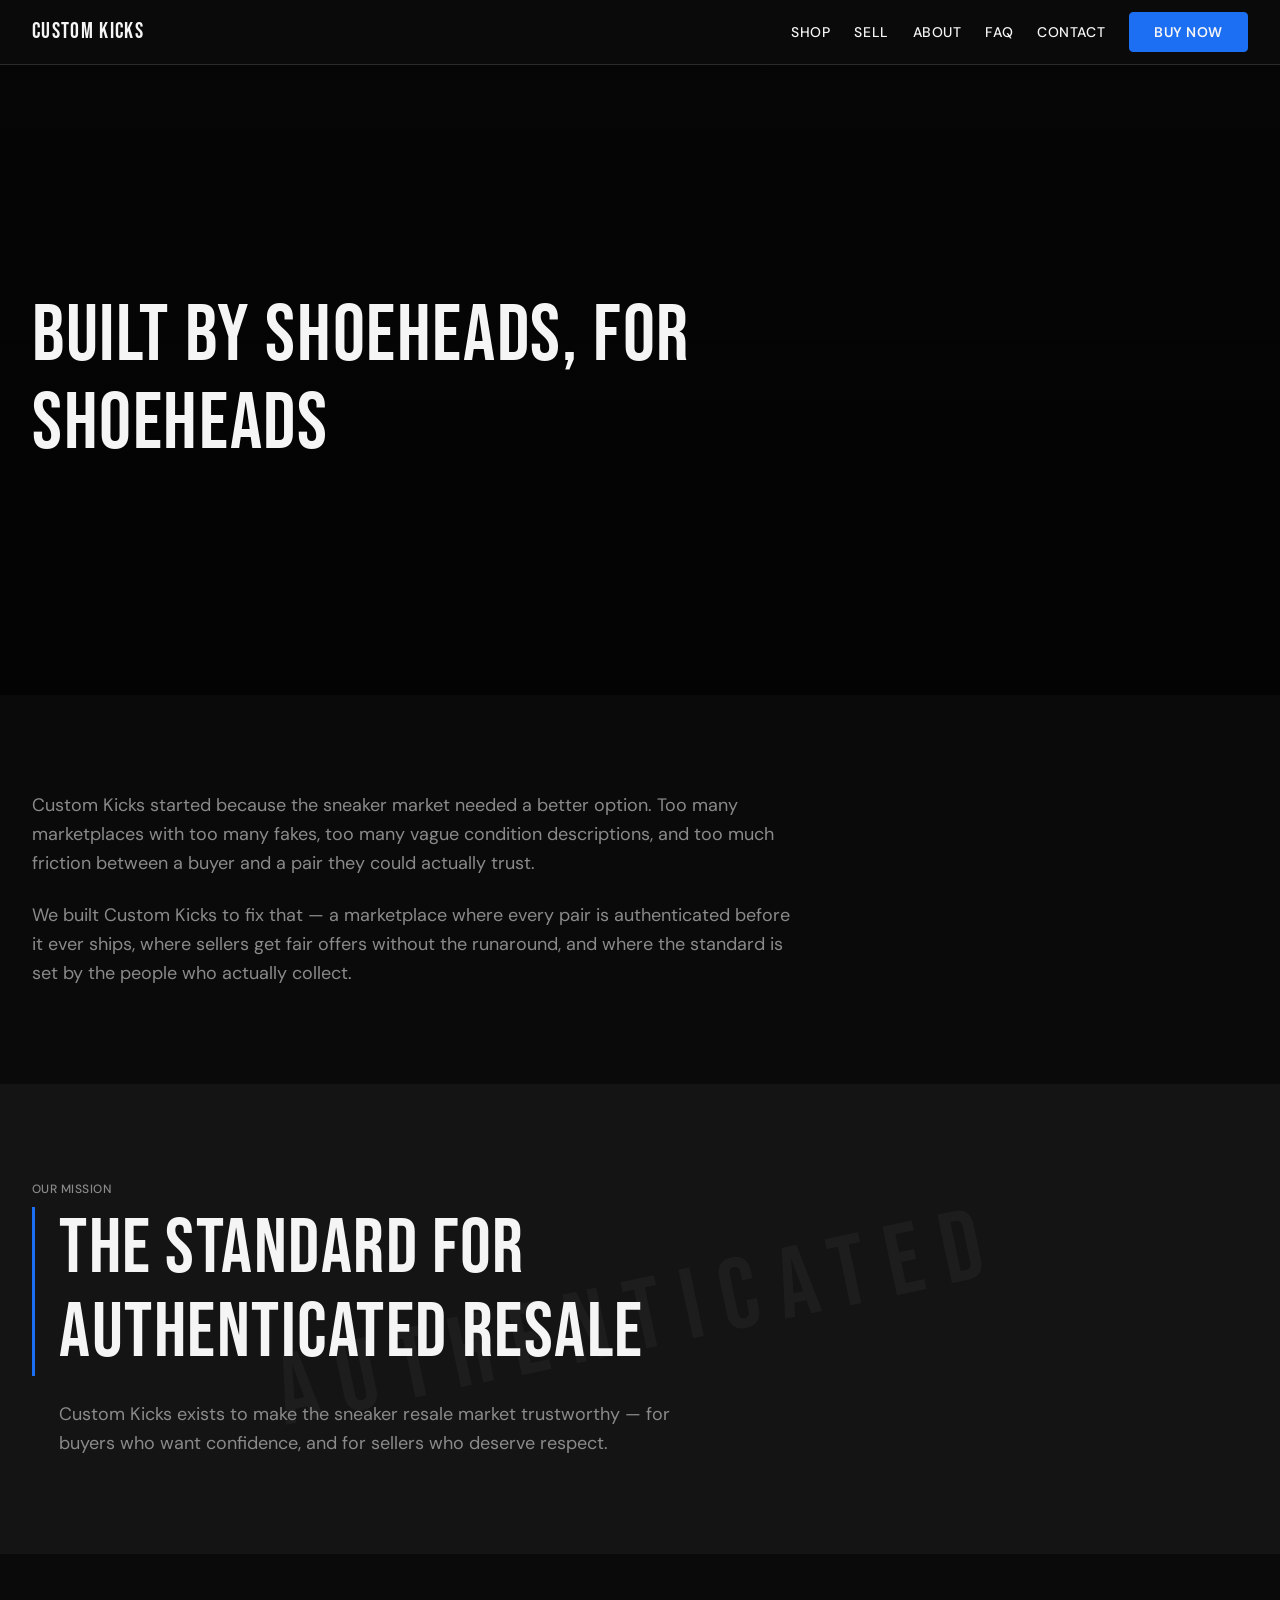
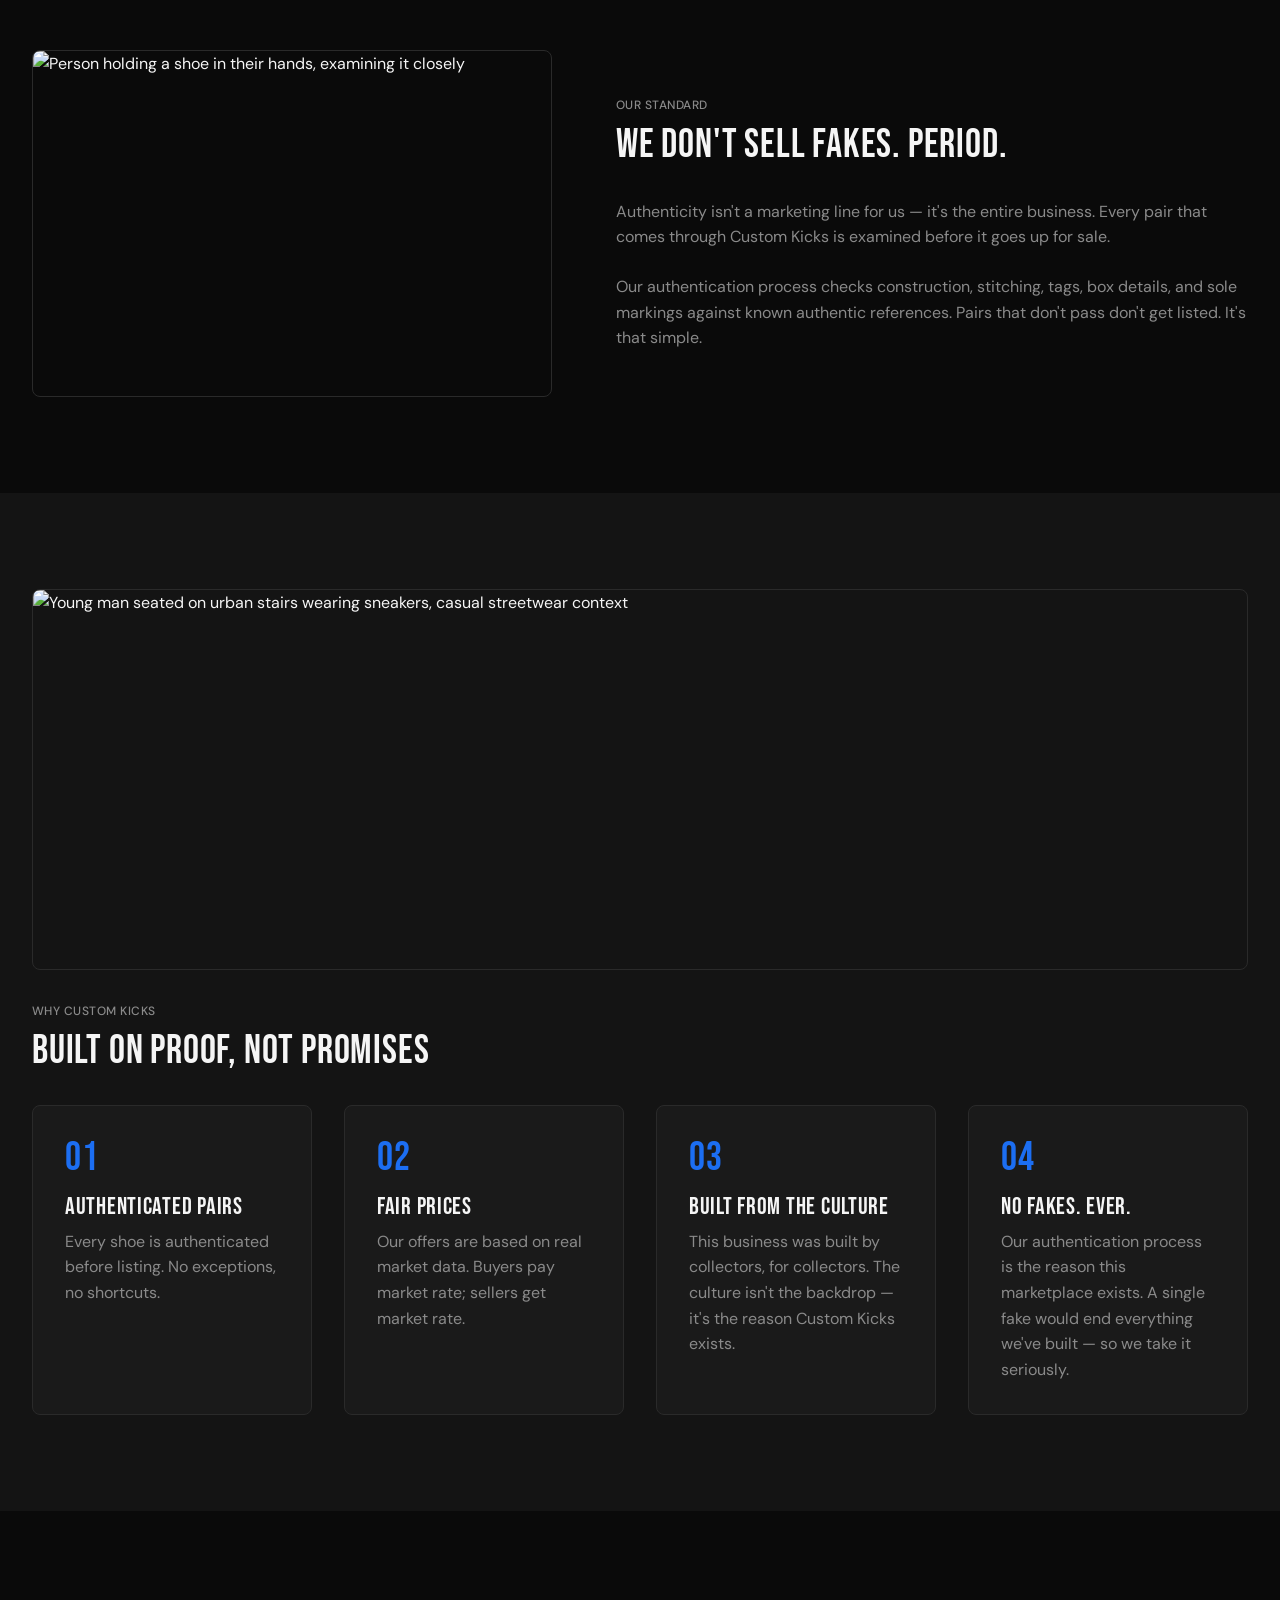
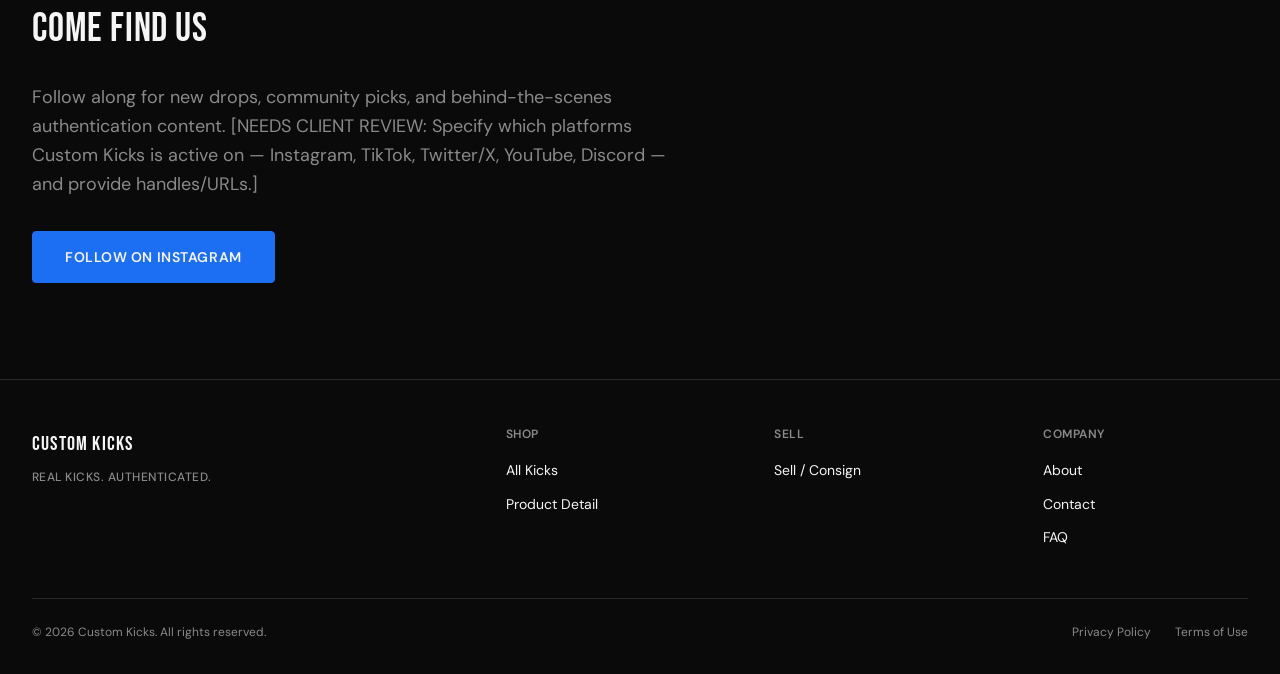
==== pages/about/about.html @ 26743a41 "Initial commit — Custom Kicks website build" ====
<!DOCTYPE html>
<html lang="en">
<head>
  <meta charset="UTF-8">
  <meta name="viewport" content="width=device-width, initial-scale=1.0">
  <title>About Custom Kicks | Verified Sneaker Reseller</title>
  <meta name="description" content="Custom Kicks is a sneaker resale marketplace built on authentication and trust. Learn our story and how we verify every pair we sell.">
  <link rel="canonical" href="https://customkicks.com/pages/about/about.html">
  <link rel="stylesheet" href="../../global/brand.css">
  <link rel="stylesheet" href="../../global/global.css">
  <link rel="stylesheet" href="about.css">
  <!-- JSON-LD from schema-spec.md — paste verbatim -->
  <!-- SCHEMA TODO (before go-live): confirm siteUrl (replace "https://customkicks.com" with the live domain) -->
  <!-- SCHEMA TODO (before go-live): confirm founder names/roles if client wants to include them in the Organization entity -->
  <script type="application/ld+json">
  {
    "@context": "https://schema.org",
    "@graph": [
      {
        "@type": "AboutPage",
        "@id": "https://customkicks.com/pages/about/about.html#aboutpage",
        "name": "About Custom Kicks",
        "description": "Learn about Custom Kicks — our origin story, authentication commitment, and why sneaker enthusiasts trust us for verified resale footwear.",
        "url": "https://customkicks.com/pages/about/about.html",
        "isPartOf": {
          "@id": "https://customkicks.com/#website"
        },
        "about": {
          "@id": "https://customkicks.com/#organization"
        },
        "breadcrumb": {
          "@type": "BreadcrumbList",
          "itemListElement": [
            {
              "@type": "ListItem",
              "position": 1,
              "name": "Home",
              "item": "https://customkicks.com"
            },
            {
              "@type": "ListItem",
              "position": 2,
              "name": "About",
              "item": "https://customkicks.com/pages/about/about.html"
            }
          ]
        }
      }
    ]
  }
  </script>
</head>
<body>

  <a class="skip-link" href="#main-content">Skip to main content</a>

  <!-- NAV — 2-deep variant -->
  <nav class="site-nav" aria-label="Main navigation">
    <div class="nav-inner container">
      <a href="../../index.html" class="nav-logo" aria-label="Custom Kicks — Home">CUSTOM KICKS</a>

      <button class="hamburger" aria-label="Open navigation menu" aria-expanded="false" aria-controls="nav-menu">
        <span class="hamburger-line"></span>
        <span class="hamburger-line"></span>
        <span class="hamburger-line"></span>
      </button>

      <ul class="nav-menu" id="nav-menu" role="list">
        <li><a href="../shop/shop.html" class="nav-link">Shop</a></li>
        <li><a href="../sell-consign/sell-consign.html" class="nav-link">Sell</a></li>
        <li><a href="../about/about.html" class="nav-link">About</a></li>
        <li><a href="../faq/faq.html" class="nav-link">FAQ</a></li>
        <li><a href="../contact/contact.html" class="nav-link">Contact</a></li>
        <li><a href="../shop/shop.html" class="nav-cta">Buy Now</a></li>
      </ul>
    </div>
  </nav>
  <!-- nav-overlay is injected by nav.js — do not add a static element here -->

  <main id="main-content">

    <!-- ABOUT HERO — Brand Origin Story header atmosphere -->
    <!-- Image: Position 23 — green and black Nike athletic shoe on dark background -->
    <section class="about-hero">
      <div class="about-hero__inner container">
        <h1 class="about-hero__h1">Built by Shoeheads, for Shoeheads</h1>
      </div>
    </section>

    <!-- BRAND ORIGIN STORY (section-animate) -->
    <section class="section about-origin section-animate">
      <div class="container">
        <div class="about-origin__grid">
          <div class="about-origin__copy">
            <!-- COPY FLAG: Founding story is brand-generic. Client should provide founder name(s), founding year, and any personal backstory for inclusion. If the brand story is to remain anonymous/company-voice (no named individuals), confirm that explicitly and this copy stands as-is. -->
            <p class="about-body-lg">Custom Kicks started because the sneaker market needed a better option. Too many marketplaces with too many fakes, too many vague condition descriptions, and too much friction between a buyer and a pair they could actually trust.</p>
            <p class="about-body-lg">We built Custom Kicks to fix that — a marketplace where every pair is authenticated before it ever ships, where sellers get fair offers without the runaround, and where the standard is set by the people who actually collect.</p>
            <!-- COPY FLAG: The origin story above is written generically — no founder names or personal details were provided in the brief. If the client wants to include a personal founding story (who started the business, when, and why), add 1–2 sentences here with those specifics. -->
          </div>
        </div>
      </div>
    </section>

    <!-- MISSION STATEMENT — Typographic moment: "The Standard for Authenticated Resale" -->
    <!-- Brand guide: Bebas Neue at large scale, full typographic treatment, section-level statement -->
    <section class="about-mission section--alt">
      <div class="container">
        <div class="about-mission__inner">
          <p class="about-mission__label text-upper text-muted">Our Mission</p>
          <h2 class="about-mission__statement">The Standard for Authenticated Resale</h2>
          <p class="about-mission__body">Custom Kicks exists to make the sneaker resale market trustworthy — for buyers who want confidence, and for sellers who deserve respect.</p>
        </div>
      </div>
    </section>

    <!-- AUTHENTICITY COMMITMENT (section-animate) -->
    <section class="section about-auth section-animate">
      <div class="container">
        <div class="about-auth__grid">
          <!-- Image: Position 24 — person holding shoe, examining it closely -->
          <div class="about-auth__image-wrap">
            <img src="https://images.unsplash.com/photo-1676767720609-c76265fb3074?w=1200&q=85" alt="Person holding a shoe in their hands, examining it closely" width="1200" height="800" loading="lazy" class="about-auth__image">
          </div>
          <div class="about-auth__copy">
            <p class="about-eyebrow text-upper text-muted">OUR STANDARD</p>
            <h2 class="section-heading">We Don't Sell Fakes. Period.</h2>
            <p class="about-body">Authenticity isn't a marketing line for us — it's the entire business. Every pair that comes through Custom Kicks is examined before it goes up for sale.</p>
            <p class="about-body">Our authentication process checks construction, stitching, tags, box details, and sole markings against known authentic references. Pairs that don't pass don't get listed. It's that simple.</p>
            <!-- COPY FLAG: Authentication process details are approximated. Client should confirm or provide specific process steps and whether a third-party authentication partner is involved. -->
          </div>
        </div>
      </div>
    </section>

    <!-- TRUST POINTS — 4-column grid (section-animate) -->
    <section class="section section--alt about-trust section-animate">
      <div class="container">
        <!-- Image: Position 25 — young man on urban stairs in sneakers -->
        <div class="about-trust__intro-image-wrap">
          <img src="https://images.unsplash.com/photo-1567718877792-f059e4184fed?w=1200&q=85" alt="Young man seated on urban stairs wearing sneakers, casual streetwear context" width="1200" height="800" loading="lazy" class="about-trust__intro-image">
        </div>
        <div class="about-trust__header">
          <p class="about-eyebrow text-upper text-muted">WHY CUSTOM KICKS</p>
          <h2 class="section-heading">Built on Proof, Not Promises</h2>
        </div>
        <ol class="about-trust__grid" role="list">
          <li class="about-trust__point">
            <span class="about-trust__number" aria-hidden="true">01</span>
            <h3 class="about-trust__title">Authenticated Pairs</h3>
            <p class="about-trust__body">Every shoe is authenticated before listing. No exceptions, no shortcuts.</p>
          </li>
          <li class="about-trust__point">
            <span class="about-trust__number" aria-hidden="true">02</span>
            <h3 class="about-trust__title">Fair Prices</h3>
            <p class="about-trust__body">Our offers are based on real market data. Buyers pay market rate; sellers get market rate.</p>
          </li>
          <li class="about-trust__point">
            <span class="about-trust__number" aria-hidden="true">03</span>
            <h3 class="about-trust__title">Built From the Culture</h3>
            <p class="about-trust__body">This business was built by collectors, for collectors. The culture isn't the backdrop — it's the reason Custom Kicks exists.</p>
          </li>
          <li class="about-trust__point">
            <span class="about-trust__number" aria-hidden="true">04</span>
            <h3 class="about-trust__title">No Fakes. Ever.</h3>
            <p class="about-trust__body">Our authentication process is the reason this marketplace exists. A single fake would end everything we've built — so we take it seriously.</p>
          </li>
        </ol>
      </div>
    </section>

    <!-- SOCIAL CTA -->
    <section class="section about-social">
      <div class="container">
        <div class="about-social__inner">
          <h2 class="section-heading">Come Find Us</h2>
          <!-- COPY FLAG: Social platform links and handles are unknown — client must provide. Placeholder CTA targets Instagram as the most likely primary platform for a sneaker resale brand. Update with confirmed handles. If a Discord or community exists, add a separate CTA. -->
          <p class="about-social__body">Follow along for new drops, community picks, and behind-the-scenes authentication content. [NEEDS CLIENT REVIEW: Specify which platforms Custom Kicks is active on — Instagram, TikTok, Twitter/X, YouTube, Discord — and provide handles/URLs.]</p>
          <!-- COPY FLAG: Instagram URL placeholder — update with confirmed handle. -->
          <a href="#" class="btn-primary about-social__cta" data-placeholder="true">Follow on Instagram <!-- COPY FLAG: [NEEDS CLIENT REVIEW: Instagram URL] --></a>
        </div>
      </div>
    </section>

  </main>

  <!-- FOOTER — 2-deep variant -->
  <footer class="site-footer" aria-label="Site footer">
    <div class="footer-inner container">

      <div class="footer-top">

        <!-- Brand column -->
        <div class="footer-brand">
          <a href="../../index.html" class="footer-brand-name" aria-label="Custom Kicks — Home">CUSTOM KICKS</a>
          <p class="footer-tagline">Real Kicks. Authenticated.</p>
        </div>

        <!-- Shop column -->
        <div class="footer-col">
          <h3 class="footer-col-heading">Shop</h3>
          <ul class="footer-links" role="list">
            <li><a href="../shop/shop.html" class="footer-link">All Kicks</a></li>
            <li><a href="../product-detail/product-detail.html" class="footer-link">Product Detail</a></li>
          </ul>
        </div>

        <!-- Sell column -->
        <div class="footer-col">
          <h3 class="footer-col-heading">Sell</h3>
          <ul class="footer-links" role="list">
            <li><a href="../sell-consign/sell-consign.html" class="footer-link">Sell / Consign</a></li>
          </ul>
        </div>

        <!-- Company column -->
        <div class="footer-col">
          <h3 class="footer-col-heading">Company</h3>
          <ul class="footer-links" role="list">
            <li><a href="../about/about.html" class="footer-link">About</a></li>
            <li><a href="../contact/contact.html" class="footer-link">Contact</a></li>
            <li><a href="../faq/faq.html" class="footer-link">FAQ</a></li>
          </ul>
        </div>

      </div><!-- /.footer-top -->

      <div class="footer-bottom">
        <p class="footer-copy">&copy; <span id="copyright-year"></span> Custom Kicks. All rights reserved.</p>
        <div class="footer-legal">
          <!-- PLACEHOLDER: Privacy Policy and Terms pages not in build scope. Replace href="#" when pages are created. -->
          <a href="#" class="footer-legal-link" data-placeholder="true">Privacy Policy</a>
          <a href="#" class="footer-legal-link" data-placeholder="true">Terms of Use</a>
        </div>
      </div><!-- /.footer-bottom -->

    </div><!-- /.footer-inner -->
  </footer>

  <script src="../../global/nav.js" defer></script>
  <!-- No page-specific JS required — site-plan.md: About has no JS requirement -->

</body>
</html>
---- global/brand.css ----
/* Brand — Custom Kicks */
/* Generated by Brand Agent (Agent 2) — 2026-03-10 */
/* Do not hardcode colors or fonts in page CSS files — use these variables exclusively */

@import url('https://fonts.googleapis.com/css2?family=Bebas+Neue&family=DM+Sans:wght@300;400;500;600&display=swap');

:root {
  /* ============================================================
     COLORS — Core Palette
     ============================================================ */

  /* Primary — Pitch Black: site canvas, maximum contrast for product photography */
  --color-primary: #0A0A0A;

  /* Secondary — Pure White: primary text, headings, key UI labels */
  --color-secondary: #F5F5F5;

  /* Neutral Dark — Surface Dark: card backgrounds, alternate section backgrounds */
  --color-neutral-dark: #141414;

  /* Neutral Light — Surface Mid: navbar, modals, hover card elevation */
  --color-neutral-light: #1A1A1A;

  /* Accent — Electric Blue: CTAs, price highlights, hover states, focus rings */
  /* Use sparingly — one action element per visual region */
  --color-accent: #1C6EF2;

  /* ============================================================
     COLORS — RGB Channel Variables
     (Use with rgba() for overlays, shadows, and semi-transparent states)
     ============================================================ */
  --color-primary-rgb: 10, 10, 10;
  --color-secondary-rgb: 245, 245, 245;
  --color-accent-rgb: 28, 110, 242;

  /* ============================================================
     COLORS — Utility
     ============================================================ */

  /* Secondary body text, metadata, supporting labels */
  --color-text-muted: #8A8A8A;

  /* Placeholder text, disabled states, decorative/inactive labels */
  --color-text-lighter: #4A4A4A;

  /* Card borders, dividers, section separators */
  --color-border: #2A2A2A;

  /* Form input borders — slightly lighter than --color-border for contrast */
  --color-input-border: #3A3A3A;

  /* Error state — form validation errors, input error borders */
  --color-error: #E04444;

  /* ============================================================
     TYPOGRAPHY — Font Families
     ============================================================ */

  /* Display: Bebas Neue — condensed, architectural, editorial */
  /* Use for: H1, H2, H3, hero type, stamp/label display text */
  --font-display: 'Bebas Neue', sans-serif;

  /* Body: DM Sans — geometric humanist, excellent UI readability */
  /* Use for: paragraphs, UI labels, nav items, buttons, captions */
  --font-body: 'DM Sans', sans-serif;

  /* ============================================================
     TYPOGRAPHY — Font Sizes
     ============================================================ */

  --text-h1-hero: 80px;   /* Full-viewport hero headings */
  --text-h1: 56px;        /* Page-level H1 headings */
  --text-h2: 40px;        /* Section headings */
  --text-h3: 24px;        /* Sub-section headings, card headings */
  --text-body-lg: 18px;   /* Lead paragraphs, feature descriptions */
  --text-body: 16px;      /* Standard body copy */
  --text-ui: 14px;        /* UI labels, nav items, button text */
  --text-small: 12px;     /* Captions, badges, metadata */
  --text-price: 28px;     /* Product price — DM Sans 600 */

  /* ============================================================
     TYPOGRAPHY — Letter Spacing
     ============================================================ */

  --tracking-display: 0.02em;       /* Bebas Neue headings */
  --tracking-display-wide: 0.03em;  /* H3-level Bebas Neue */
  --tracking-ui: 0.04em;            /* UI labels, all-caps text */
  --tracking-stamp: 0.2em;          /* Authentication stamp */

  /* ============================================================
     TYPOGRAPHY — Line Heights
     ============================================================ */

  --leading-tight: 1.0;   /* H1 hero */
  --leading-snug: 1.1;    /* H1 page, H2 */
  --leading-normal: 1.2;  /* H3, price */
  --leading-body: 1.6;    /* Body copy */
  --leading-ui: 1.4;      /* UI labels */
  --leading-caption: 1.5; /* Small/caption */

  /* ============================================================
     SPACING SCALE — 8px base unit
     ============================================================ */

  --space-xs:  8px;    /* Tight component gaps — icon + label, tag + tag */
  --space-sm:  16px;   /* Internal card padding, inline button padding */
  --space-md:  24px;   /* Between elements within a section */
  --space-lg:  32px;   /* Between section sub-blocks */
  --space-xl:  48px;   /* Mobile section vertical padding */
  --space-2xl: 64px;   /* Component-level vertical rhythm */
  --space-3xl: 96px;   /* Desktop section vertical padding */

  /* ============================================================
     LAYOUT
     ============================================================ */

  --container-max: 1280px;
  --section-padding: 96px;
  --section-padding-mobile: 48px;
  --container-padding: 16px;

  /* ============================================================
     BORDERS & RADIUS
     ============================================================ */

  --border-card: 1px solid var(--color-border);
  --border-accent: 3px solid var(--color-accent);
  --border-input: 1px solid var(--color-input-border);

  --radius-sm: 4px;
  --radius-md: 8px;

  /* ============================================================
     TRANSITIONS
     ============================================================ */

  --transition-fast: 0.2s ease;
  --transition-base: 0.3s ease;
}
---- global/global.css ----
/* =============================================================
   global.css — Custom Kicks
   Generated by UI/UX Designer (Agent 3) — 2026-03-10
   Mobile-first. All desktop upgrades use min-width: 769px only.
   Max-width media queries are prohibited.
   ============================================================= */

/* Import brand tokens — must be first */
@import url('./brand.css');

/* =============================================================
   COMMITTED MOTION MOMENTS — do not add to this list
   1. Hero entrance (index.html): staggered fade-up H1 → subhead → CTA
      150ms stagger, 350ms ease-out per element, CSS animation on DOM ready
   2. Product card hover (Shop + Home featured drops):
      border-color #2A2A2A → #1C6EF2, "View Details" overlay fade-in, 200ms ease
   3. Section entrance (all pages):
      .section-animate → .is-visible via IntersectionObserver
      opacity 0→1, translateY 24px→0, 500ms ease, fires once
   ============================================================= */


/* =============================================================
   CSS RESET
   ============================================================= */

*,
*::before,
*::after {
  box-sizing: border-box;
  margin: 0;
  padding: 0;
}

html {
  scroll-behavior: smooth;
  -webkit-text-size-adjust: 100%;
}

body {
  background-color: var(--color-primary);
  color: var(--color-secondary);
  font-family: var(--font-body);
  font-size: var(--text-body);
  line-height: var(--leading-body);
  font-weight: 400;
  -webkit-font-smoothing: antialiased;
  -moz-osx-font-smoothing: grayscale;
  overflow-x: hidden;
}

img,
video {
  display: block;
  max-width: 100%;
  height: auto;
}

a {
  color: inherit;
  text-decoration: none;
}

ul,
ol {
  list-style: none;
}

button {
  cursor: pointer;
  background: none;
  border: none;
  font-family: var(--font-body);
  color: inherit;
}

input,
textarea,
select {
  font-family: var(--font-body);
  font-size: var(--text-body);
  color: var(--color-secondary);
}

h1,
h2,
h3,
h4,
h5,
h6 {
  font-family: var(--font-display);
  font-weight: 400;
  line-height: var(--leading-snug);
  letter-spacing: var(--tracking-display);
  color: var(--color-secondary);
}


/* =============================================================
   SKIP LINK — visually hidden until focused (WCAG AA)
   ============================================================= */

.skip-link {
  position: absolute;
  top: -100%;
  left: var(--space-sm);
  z-index: 9999;
  padding: var(--space-xs) var(--space-sm);
  background-color: var(--color-accent);
  color: var(--color-secondary);
  font-family: var(--font-body);
  font-size: var(--text-ui);
  font-weight: 500;
  letter-spacing: var(--tracking-ui);
  border-radius: var(--radius-sm);
  transition: top var(--transition-fast);
}

.skip-link:focus {
  top: var(--space-sm);
  outline: 2px solid var(--color-secondary);
  outline-offset: 2px;
}


/* =============================================================
   LAYOUT — Container
   ============================================================= */

.container {
  max-width: var(--container-max);
  margin: 0 auto;
  padding: 0 var(--container-padding);
}

@media (min-width: 769px) {
  .container {
    padding: 0 var(--space-lg);
  }
}


/* =============================================================
   SECTIONS
   ============================================================= */

.section {
  padding: var(--space-xl) 0;
}

@media (min-width: 769px) {
  .section {
    padding: var(--space-3xl) 0;
  }
}

/* Alternate section background — creates surface depth without color */
.section--alt {
  background-color: var(--color-neutral-dark);
}

.section-heading {
  font-size: var(--text-h2);
  letter-spacing: var(--tracking-display);
  margin-bottom: var(--space-lg);
}

.section-subheading {
  font-size: var(--text-body-lg);
  color: var(--color-text-muted);
  font-weight: 400;
  line-height: var(--leading-body);
  margin-top: var(--space-xs);
  margin-bottom: var(--space-lg);
}


/* =============================================================
   BUTTONS
   ============================================================= */

.btn-primary {
  display: inline-block;
  padding: 14px var(--space-lg);
  background-color: var(--color-accent);
  color: var(--color-secondary);
  font-family: var(--font-body);
  font-size: var(--text-ui);
  font-weight: 600;
  letter-spacing: var(--tracking-ui);
  text-transform: uppercase;
  border-radius: var(--radius-sm);
  border: 1px solid var(--color-accent);
  transition: background-color var(--transition-fast), border-color var(--transition-fast), color var(--transition-fast);
  text-align: center;
  cursor: pointer;
}

.btn-primary:hover,
.btn-primary:focus-visible {
  background-color: transparent;
  color: var(--color-accent);
  outline: none;
}

.btn-primary:focus-visible {
  outline: 2px solid var(--color-accent);
  outline-offset: 3px;
}

.btn-secondary {
  display: inline-block;
  padding: 14px var(--space-lg);
  background-color: transparent;
  color: var(--color-secondary);
  font-family: var(--font-body);
  font-size: var(--text-ui);
  font-weight: 600;
  letter-spacing: var(--tracking-ui);
  text-transform: uppercase;
  border-radius: var(--radius-sm);
  border: 1px solid var(--color-border);
  transition: border-color var(--transition-fast), color var(--transition-fast);
  text-align: center;
  cursor: pointer;
}

.btn-secondary:hover,
.btn-secondary:focus-visible {
  border-color: var(--color-secondary);
  outline: none;
}

.btn-secondary:focus-visible {
  outline: 2px solid var(--color-secondary);
  outline-offset: 3px;
}


/* =============================================================
   NAV — Mobile first
   ============================================================= */

.site-nav {
  position: sticky;
  top: 0;
  z-index: 100;
  background-color: var(--color-primary);
  border-bottom: 1px solid var(--color-border);
}

.nav-inner {
  display: flex;
  align-items: center;
  justify-content: space-between;
  height: 64px;
}

.nav-logo {
  font-family: var(--font-display);
  font-size: 22px;
  letter-spacing: 0.06em;
  color: var(--color-secondary);
  text-decoration: none;
  flex-shrink: 0;
}

.nav-logo:hover {
  color: var(--color-secondary);
}

/* Hamburger — mobile only */
.hamburger {
  display: flex;
  flex-direction: column;
  justify-content: space-between;
  width: 24px;
  height: 18px;
  padding: 0;
  background: none;
  border: none;
  cursor: pointer;
  z-index: 101;
}

.hamburger-line {
  display: block;
  width: 100%;
  height: 2px;
  background-color: var(--color-secondary);
  border-radius: 2px;
  transition: transform var(--transition-base), opacity var(--transition-base);
}

/* Hamburger → X when nav is open */
.nav-open .hamburger .hamburger-line:nth-child(1) {
  transform: translateY(8px) rotate(45deg);
}

.nav-open .hamburger .hamburger-line:nth-child(2) {
  opacity: 0;
}

.nav-open .hamburger .hamburger-line:nth-child(3) {
  transform: translateY(-8px) rotate(-45deg);
}

/* Mobile nav menu — off-canvas, slides in from right */
.nav-menu {
  display: flex;
  flex-direction: column;
  position: fixed;
  top: 64px;
  right: 0;
  bottom: 0;
  width: min(280px, 85vw);
  background-color: var(--color-neutral-light);
  border-left: 1px solid var(--color-border);
  padding: var(--space-lg) var(--space-md);
  gap: var(--space-xs);
  transform: translateX(100%);
  transition: transform var(--transition-base);
  overflow-y: auto;
  /* Hidden from assistive tech when closed */
  visibility: hidden;
}

.nav-open .nav-menu {
  transform: translateX(0);
  visibility: visible;
}

.nav-link {
  display: block;
  padding: var(--space-xs) 0;
  font-family: var(--font-body);
  font-size: var(--text-ui);
  font-weight: 500;
  letter-spacing: var(--tracking-ui);
  text-transform: uppercase;
  color: var(--color-secondary);
  transition: color var(--transition-fast);
}

.nav-link:hover {
  color: var(--color-accent);
}

.nav-cta {
  display: inline-block;
  margin-top: var(--space-sm);
  padding: 10px var(--space-md);
  background-color: var(--color-accent);
  color: var(--color-secondary);
  font-family: var(--font-body);
  font-size: var(--text-ui);
  font-weight: 600;
  letter-spacing: var(--tracking-ui);
  text-transform: uppercase;
  border-radius: var(--radius-sm);
  border: 1px solid var(--color-accent);
  transition: background-color var(--transition-fast), color var(--transition-fast);
  text-align: center;
}

.nav-cta:hover {
  background-color: transparent;
  color: var(--color-accent);
}

/* Desktop nav — horizontal layout */
@media (min-width: 769px) {
  .hamburger {
    display: none;
  }

  .nav-menu {
    position: static;
    flex-direction: row;
    align-items: center;
    width: auto;
    background-color: transparent;
    border-left: none;
    padding: 0;
    gap: var(--space-md);
    transform: none;
    transition: none;
    visibility: visible;
    overflow: visible;
  }

  .nav-open .nav-menu {
    transform: none;
  }

  .nav-link {
    padding: 0;
    font-size: var(--text-ui);
  }

  .nav-cta {
    margin-top: 0;
    padding: 8px var(--space-md);
  }
}

/* Overlay behind mobile menu */
.nav-overlay {
  display: none;
  position: fixed;
  inset: 0;
  top: 64px;
  background-color: rgba(var(--color-primary-rgb), 0.7);
  z-index: 99;
}

.nav-open .nav-overlay {
  display: block;
}


/* =============================================================
   FOOTER
   ============================================================= */

.site-footer {
  background-color: var(--color-primary);
  border-top: 1px solid var(--color-border);
  padding: var(--space-xl) 0 var(--space-lg);
}

.footer-top {
  display: grid;
  grid-template-columns: 1fr;
  gap: var(--space-lg);
  margin-bottom: var(--space-lg);
}

@media (min-width: 769px) {
  .footer-top {
    grid-template-columns: 2fr 1fr 1fr 1fr;
    gap: var(--space-2xl);
    margin-bottom: var(--space-xl);
  }
}

.footer-brand-name {
  display: block;
  font-family: var(--font-display);
  font-size: 20px;
  letter-spacing: 0.06em;
  color: var(--color-secondary);
  margin-bottom: var(--space-xs);
}

.footer-brand-name:hover {
  color: var(--color-secondary);
}

.footer-tagline {
  font-size: var(--text-small);
  color: var(--color-text-muted);
  letter-spacing: var(--tracking-ui);
  text-transform: uppercase;
  font-weight: 500;
}

.footer-col-heading {
  font-family: var(--font-body);
  font-size: var(--text-small);
  font-weight: 600;
  letter-spacing: var(--tracking-ui);
  text-transform: uppercase;
  color: var(--color-text-muted);
  margin-bottom: var(--space-sm);
}

.footer-links {
  display: flex;
  flex-direction: column;
  gap: var(--space-xs);
}

.footer-link {
  font-size: var(--text-ui);
  font-weight: 400;
  color: var(--color-secondary);
  transition: color var(--transition-fast);
}

.footer-link:hover {
  color: var(--color-accent);
}

.footer-bottom {
  display: flex;
  flex-direction: column;
  gap: var(--space-xs);
  padding-top: var(--space-md);
  border-top: 1px solid var(--color-border);
}

@media (min-width: 769px) {
  .footer-bottom {
    flex-direction: row;
    align-items: center;
    justify-content: space-between;
  }
}

.footer-copy {
  font-size: var(--text-small);
  color: var(--color-text-muted);
}

.footer-legal {
  display: flex;
  gap: var(--space-md);
}

.footer-legal-link {
  font-size: var(--text-small);
  color: var(--color-text-muted);
  transition: color var(--transition-fast);
}

.footer-legal-link:hover {
  color: var(--color-secondary);
}


/* =============================================================
   SECTION ENTRANCE ANIMATIONS — IntersectionObserver
   Only .section-animate elements are observed.
   Nav.js adds .is-visible when element enters viewport.
   Hero entrance is handled separately in index.html.
   ============================================================= */

.section-animate {
  opacity: 0;
  transform: translateY(24px);
  transition: opacity 500ms ease, transform 500ms ease;
}

.section-animate.is-visible {
  opacity: 1;
  transform: translateY(0);
}

/* Respect prefers-reduced-motion — disable all transitions/animations */
@media (prefers-reduced-motion: reduce) {
  .section-animate {
    opacity: 1;
    transform: none;
    transition: none;
  }

  .section-animate.is-visible {
    opacity: 1;
    transform: none;
  }

  .hamburger-line {
    transition: none;
  }

  .nav-menu {
    transition: none;
  }
}


/* =============================================================
   HERO ENTRANCE — Staggered fade-up (index.html)
   Classes applied on DOM ready. Three elements, 150ms stagger.
   ============================================================= */

.hero-animate {
  opacity: 0;
  transform: translateY(24px);
}

.hero-animate.hero-visible {
  animation: heroFadeUp 350ms ease-out forwards;
}

.hero-animate--delay-1 {
  animation-delay: 150ms;
}

.hero-animate--delay-2 {
  animation-delay: 300ms;
}

@keyframes heroFadeUp {
  from {
    opacity: 0;
    transform: translateY(24px);
  }
  to {
    opacity: 1;
    transform: translateY(0);
  }
}

@media (prefers-reduced-motion: reduce) {
  .hero-animate {
    opacity: 1;
    transform: none;
    animation: none;
  }
}


/* =============================================================
   PRODUCT CARD — Base styles (used by Home featured drops + Shop)
   Page-level CSS handles grid layout; base card styles live here.
   ============================================================= */

.product-card {
  background-color: var(--color-neutral-dark);
  border: 1px solid var(--color-border);
  border-radius: var(--radius-md);
  overflow: hidden;
  transition: border-color var(--transition-fast);
  display: flex;
  flex-direction: column;
  position: relative;
}

.product-card:hover {
  border-color: var(--color-accent);
}

.product-card__image-wrap {
  position: relative;
  aspect-ratio: 4 / 3;
  background-color: var(--color-primary);
  overflow: hidden;
}

.product-card__image-wrap img {
  width: 100%;
  height: 100%;
  object-fit: cover;
  display: block;
}

/* "View Details" overlay — visible on card hover */
.product-card__overlay {
  position: absolute;
  bottom: 0;
  left: 0;
  right: 0;
  padding: var(--space-sm);
  background: linear-gradient(to top, rgba(var(--color-primary-rgb), 0.85) 0%, rgba(var(--color-primary-rgb), 0) 100%);
  display: flex;
  justify-content: center;
  align-items: flex-end;
  opacity: 0;
  transition: opacity var(--transition-fast);
}

.product-card:hover .product-card__overlay {
  opacity: 1;
}

.product-card__overlay-text {
  font-family: var(--font-body);
  font-size: var(--text-ui);
  font-weight: 600;
  letter-spacing: var(--tracking-ui);
  text-transform: uppercase;
  color: var(--color-secondary);
}

/* Authentication stamp — brand element (see brand-guide.md) */
.auth-stamp {
  position: absolute;
  bottom: 12px;
  left: 12px;
  font-family: var(--font-display);
  font-size: 11px;
  letter-spacing: var(--tracking-stamp);
  color: var(--color-secondary);
  opacity: 0.12;
  transform: rotate(-12deg);
  transform-origin: bottom left;
  pointer-events: none;
  user-select: none;
  text-transform: uppercase;
}

.product-card__body {
  padding: var(--space-sm);
  display: flex;
  flex-direction: column;
  gap: var(--space-xs);
  flex: 1;
}

.product-card__brand {
  font-size: var(--text-small);
  font-weight: 500;
  letter-spacing: var(--tracking-ui);
  text-transform: uppercase;
  color: var(--color-text-muted);
}

.product-card__name {
  font-size: var(--text-body);
  font-weight: 500;
  color: var(--color-secondary);
  line-height: var(--leading-normal);
}

.product-card__meta {
  display: flex;
  align-items: center;
  justify-content: space-between;
  gap: var(--space-xs);
  margin-top: auto;
}

.product-card__price {
  font-size: var(--text-price);
  font-weight: 600;
  color: var(--color-secondary);
  line-height: var(--leading-normal);
}

.product-card__condition {
  font-size: var(--text-small);
  font-weight: 500;
  letter-spacing: var(--tracking-ui);
  text-transform: uppercase;
  color: var(--color-text-muted);
  background-color: var(--color-primary);
  border: 1px solid var(--color-border);
  border-radius: var(--radius-sm);
  padding: 2px 8px;
}


/* =============================================================
   FORMS — Base styles (used by Sell/Consign + Contact)
   ============================================================= */

.form-group {
  display: flex;
  flex-direction: column;
  gap: var(--space-xs);
}

.form-label {
  font-size: var(--text-ui);
  font-weight: 500;
  letter-spacing: var(--tracking-ui);
  text-transform: uppercase;
  color: var(--color-text-muted);
}

.form-input,
.form-textarea,
.form-select {
  background-color: var(--color-neutral-dark);
  border: 1px solid var(--color-input-border);
  border-radius: var(--radius-sm);
  padding: 12px var(--space-sm);
  font-family: var(--font-body);
  font-size: var(--text-body);
  color: var(--color-secondary);
  width: 100%;
  transition: border-color var(--transition-fast);
  outline: none;
  -webkit-appearance: none;
  appearance: none;
}

.form-input::placeholder,
.form-textarea::placeholder {
  color: var(--color-text-lighter);
}

.form-input:focus,
.form-textarea:focus,
.form-select:focus {
  border-color: var(--color-accent);
}

.form-textarea {
  resize: vertical;
  min-height: 120px;
}

.form-select {
  background-image: url("data:image/svg+xml,%3Csvg xmlns='http://www.w3.org/2000/svg' width='12' height='8' viewBox='0 0 12 8'%3E%3Cpath fill='%238A8A8A' d='M1 1l5 5 5-5'/%3E%3C/svg%3E");
  background-repeat: no-repeat;
  background-position: right var(--space-sm) center;
  padding-right: var(--space-2xl);
  cursor: pointer;
}

.form-error {
  font-size: var(--text-small);
  color: var(--color-error);
  display: none;
}

.form-input.is-error,
.form-textarea.is-error,
.form-select.is-error {
  border-color: var(--color-error);
}

.form-input.is-error + .form-error,
.form-textarea.is-error + .form-error,
.form-select.is-error + .form-error {
  display: block;
}

.form-success-message {
  display: none;
  padding: var(--space-md);
  background-color: rgba(28, 110, 242, 0.1);
  border: 1px solid var(--color-accent);
  border-radius: var(--radius-sm);
  font-size: var(--text-body);
  color: var(--color-secondary);
  text-align: center;
}

.form-success-message.is-visible {
  display: block;
}


/* =============================================================
   TRUST BAR — Horizontal strip of trust signals (Home)
   ============================================================= */

.trust-bar {
  background-color: var(--color-neutral-dark);
  border-top: 1px solid var(--color-border);
  border-bottom: 1px solid var(--color-border);
  padding: var(--space-md) 0;
}

.trust-bar__list {
  display: flex;
  flex-direction: column;
  align-items: center;
  gap: var(--space-sm);
  text-align: center;
}

@media (min-width: 769px) {
  .trust-bar__list {
    flex-direction: row;
    justify-content: center;
    gap: var(--space-2xl);
    flex-wrap: nowrap;
  }
}

.trust-bar__item {
  font-size: var(--text-ui);
  font-weight: 500;
  letter-spacing: var(--tracking-ui);
  text-transform: uppercase;
  color: var(--color-text-muted);
}

.trust-bar__item strong {
  color: var(--color-secondary);
}


/* =============================================================
   UTILITY CLASSES
   ============================================================= */

.visually-hidden {
  position: absolute;
  width: 1px;
  height: 1px;
  padding: 0;
  margin: -1px;
  overflow: hidden;
  clip: rect(0, 0, 0, 0);
  white-space: nowrap;
  border: 0;
}

.text-muted {
  color: var(--color-text-muted);
}

.text-accent {
  color: var(--color-accent);
}

.text-center {
  text-align: center;
}

.text-upper {
  text-transform: uppercase;
  letter-spacing: var(--tracking-ui);
}
---- pages/about/about.css ----
/* =============================================================
   about.css — Custom Kicks
   UI/UX Designer (Agent 3) — 2026-03-10
   Mobile-first. Desktop upgrades via min-width: 769px only.
   No hardcoded colors or fonts — CSS variables exclusively.
   ============================================================= */


/* =============================================================
   ABOUT HERO
   Image: Position 23 — green and black Nike on dark background
   ============================================================= */

.about-hero {
  min-height: 60vh;
  display: flex;
  align-items: flex-end;
  background-image: linear-gradient(to bottom, rgba(0, 0, 0, 0.45), rgba(0, 0, 0, 0.68)), url('https://images.unsplash.com/photo-1606107557195-0e29a4b5b4aa?w=1600&q=85');
  background-size: cover;
  background-position: center;
  position: relative;
}

.about-hero__inner {
  padding-top: var(--space-2xl);
  padding-bottom: var(--space-2xl);
  width: 100%;
}

.about-hero__h1 {
  font-size: var(--text-h1);
  line-height: var(--leading-snug);
  letter-spacing: var(--tracking-display);
  color: var(--color-secondary);
  max-width: 760px;
}

@media (min-width: 769px) {
  .about-hero {
    min-height: 70vh;
    align-items: center;
  }

  .about-hero__h1 {
    font-size: var(--text-h1-hero);
  }
}


/* =============================================================
   EYEBROW — shared across about page sections
   ============================================================= */

.about-eyebrow {
  display: block;
  font-size: var(--text-small);
  font-weight: 500;
  letter-spacing: var(--tracking-ui);
  text-transform: uppercase;
  color: var(--color-text-muted);
  margin-bottom: var(--space-xs);
}


/* =============================================================
   BRAND ORIGIN STORY — section-animate applied in HTML
   ============================================================= */

.about-origin__grid {
  max-width: 760px;
}

.about-body-lg {
  font-size: var(--text-body-lg);
  color: var(--color-text-muted);
  line-height: var(--leading-body);
  margin-bottom: var(--space-md);
}

.about-body-lg:last-child {
  margin-bottom: 0;
}

.about-body {
  font-size: var(--text-body);
  color: var(--color-text-muted);
  line-height: var(--leading-body);
  margin-bottom: var(--space-md);
}

.about-body:last-child {
  margin-bottom: 0;
}


/* =============================================================
   MISSION STATEMENT — Full typographic treatment
   Brand guide: "The Standard for Authenticated Resale" in large
   Bebas Neue with electric blue accent treatment.
   The "AUTHENTICATED" watermark is a CSS-only typographic element:
   Bebas Neue, low opacity, rotated — per brand guide spec.
   ============================================================= */

.about-mission {
  padding: var(--space-xl) 0;
  background-color: var(--color-neutral-dark);
  position: relative;
  overflow: hidden;
}

/* The "AUTHENTICATED" watermark stamp — CSS-only, brand distinctive element */
.about-mission::before {
  content: 'AUTHENTICATED';
  position: absolute;
  font-family: var(--font-display);
  font-size: clamp(40px, 8vw, 100px);
  letter-spacing: var(--tracking-stamp);
  color: var(--color-secondary);
  opacity: 0.04;
  transform: rotate(-12deg);
  top: 50%;
  left: 50%;
  translate: -50% -50%;
  white-space: nowrap;
  pointer-events: none;
  user-select: none;
  text-transform: uppercase;
  z-index: 0;
}

.about-mission__inner {
  position: relative;
  z-index: 1;
}

.about-mission__label {
  display: block;
  font-size: var(--text-small);
  font-weight: 500;
  letter-spacing: var(--tracking-ui);
  text-transform: uppercase;
  color: var(--color-text-muted);
  margin-bottom: var(--space-xs);
}

/* The typographic moment: large Bebas Neue with electric blue left border */
.about-mission__statement {
  font-family: var(--font-display);
  font-size: clamp(40px, 6vw, 80px);
  line-height: var(--leading-snug);
  letter-spacing: var(--tracking-display);
  color: var(--color-secondary);
  padding-left: var(--space-md);
  border-left: var(--border-accent);
  margin-bottom: var(--space-md);
  max-width: 800px;
}

.about-mission__body {
  font-size: var(--text-body-lg);
  color: var(--color-text-muted);
  line-height: var(--leading-body);
  padding-left: calc(var(--space-md) + 3px); /* align with statement text after the border */
  max-width: 640px;
}

@media (min-width: 769px) {
  .about-mission {
    padding: var(--space-3xl) 0;
  }
}


/* =============================================================
   AUTHENTICITY COMMITMENT — 2-column image + copy grid
   section-animate applied on outer div in HTML
   ============================================================= */

.about-auth__grid {
  display: flex;
  flex-direction: column;
  gap: var(--space-lg);
}

.about-auth__image-wrap {
  border-radius: var(--radius-md);
  overflow: hidden;
  border: var(--border-card);
}

.about-auth__image {
  width: 100%;
  height: 100%;
  object-fit: cover;
  display: block;
  aspect-ratio: 3 / 2;
}

@media (min-width: 769px) {
  .about-auth__grid {
    flex-direction: row;
    align-items: center;
    gap: var(--space-2xl);
  }

  .about-auth__image-wrap {
    flex: 1;
    max-width: 520px;
    order: -1; /* Image left, copy right */
  }

  .about-auth__copy {
    flex: 1;
  }
}


/* =============================================================
   TRUST POINTS — 4-column grid
   section-animate applied on section in HTML
   ============================================================= */

.about-trust__intro-image-wrap {
  border-radius: var(--radius-md);
  overflow: hidden;
  border: var(--border-card);
  margin-bottom: var(--space-lg);
}

.about-trust__intro-image {
  width: 100%;
  height: auto;
  display: block;
  object-fit: cover;
  aspect-ratio: 3 / 2;
}

@media (min-width: 769px) {
  .about-trust__intro-image {
    aspect-ratio: 16 / 5;
  }
}

.about-trust__header {
  margin-bottom: var(--space-lg);
}

.about-trust__grid {
  display: grid;
  grid-template-columns: 1fr;
  gap: var(--space-md);
  list-style: none;
  padding: 0;
  margin: 0;
}

@media (min-width: 769px) {
  .about-trust__grid {
    grid-template-columns: repeat(2, 1fr);
    gap: var(--space-lg);
  }
}

@media (min-width: 1024px) {
  .about-trust__grid {
    grid-template-columns: repeat(4, 1fr);
  }
}

.about-trust__point {
  padding: var(--space-lg);
  background-color: var(--color-neutral-light);
  border: var(--border-card);
  border-radius: var(--radius-md);
  position: relative;
}

.about-trust__number {
  display: block;
  font-family: var(--font-display);
  font-size: 40px;
  line-height: 1;
  letter-spacing: var(--tracking-display);
  color: var(--color-accent);
  margin-bottom: var(--space-sm);
}

.about-trust__title {
  font-family: var(--font-display);
  font-size: var(--text-h3);
  letter-spacing: var(--tracking-display-wide);
  color: var(--color-secondary);
  margin-bottom: var(--space-xs);
}

.about-trust__body {
  font-size: var(--text-body);
  color: var(--color-text-muted);
  line-height: var(--leading-body);
}


/* =============================================================
   SOCIAL CTA
   ============================================================= */

.about-social {
  background-color: var(--color-primary);
}

.about-social__inner {
  max-width: 640px;
}

.about-social__body {
  font-size: var(--text-body-lg);
  color: var(--color-text-muted);
  line-height: var(--leading-body);
  margin-bottom: var(--space-lg);
  margin-top: var(--space-xs);
}

.about-social__cta {
  display: inline-block;
}
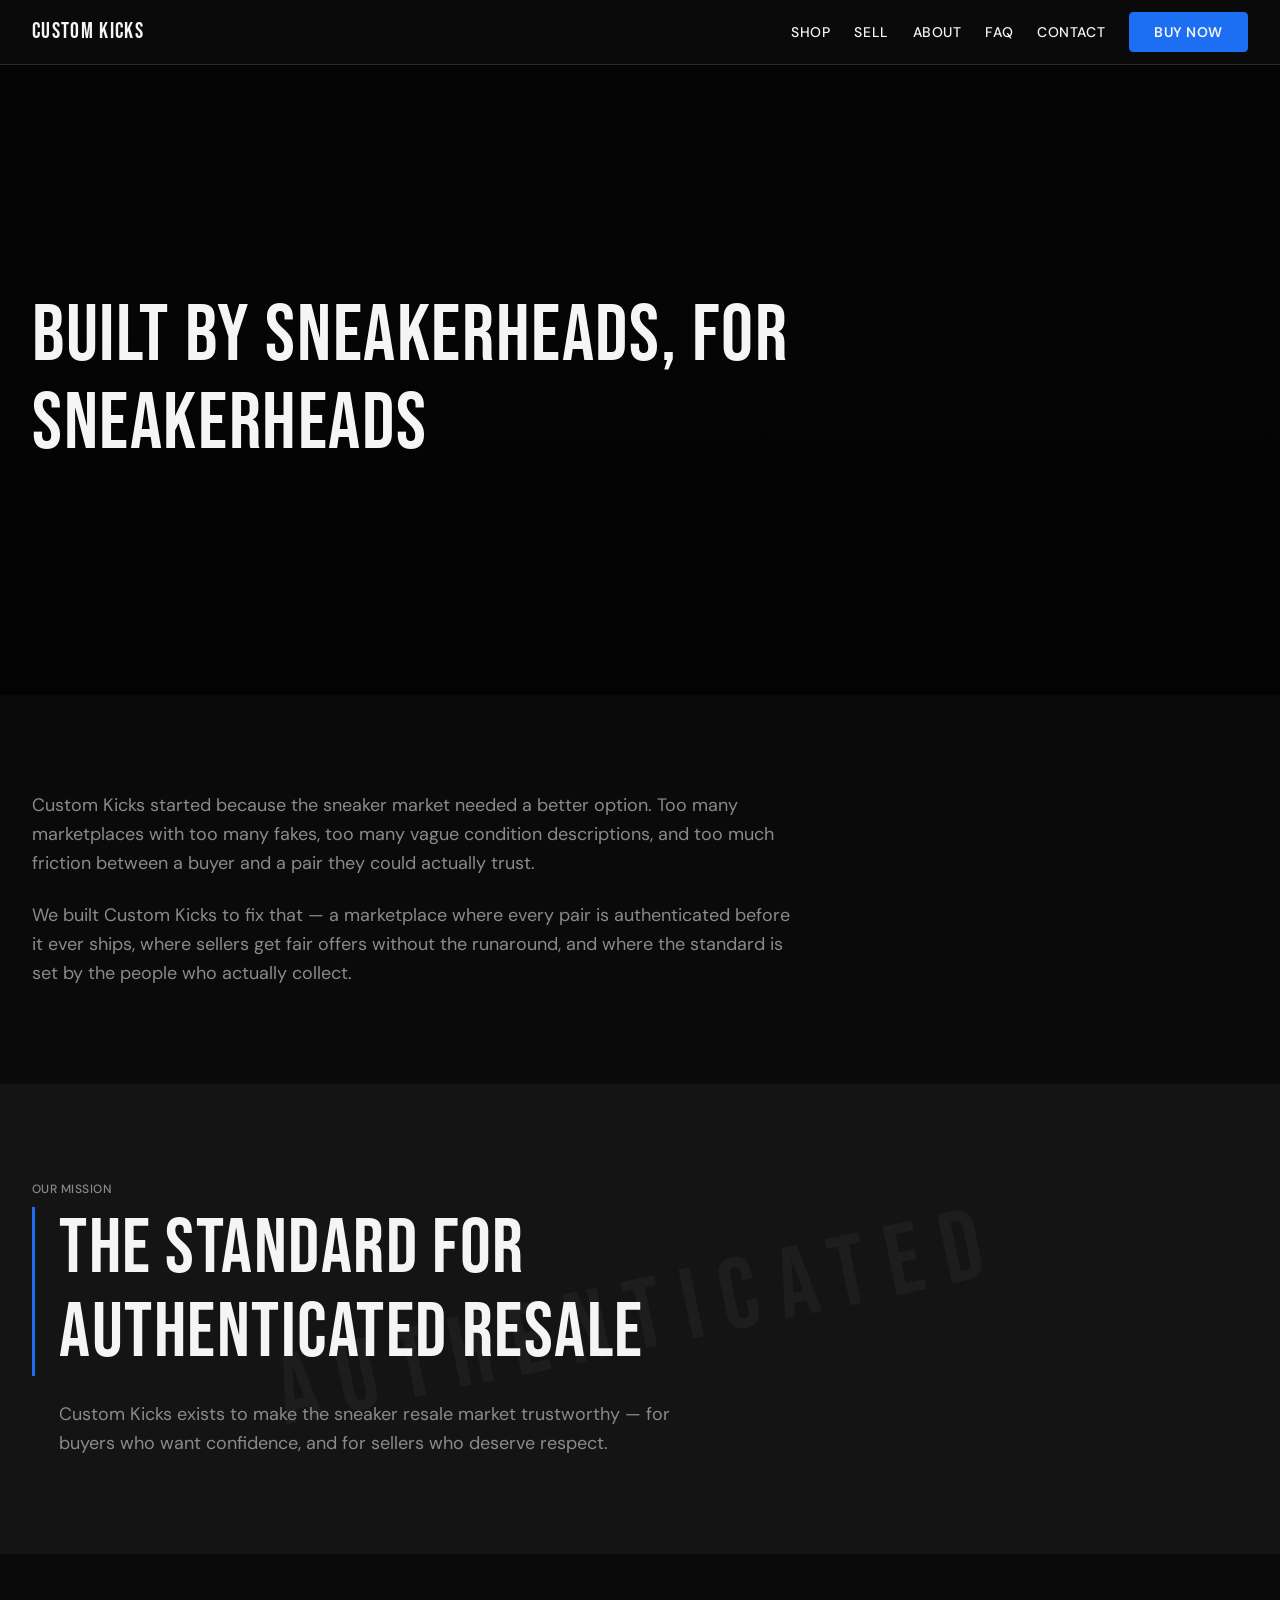
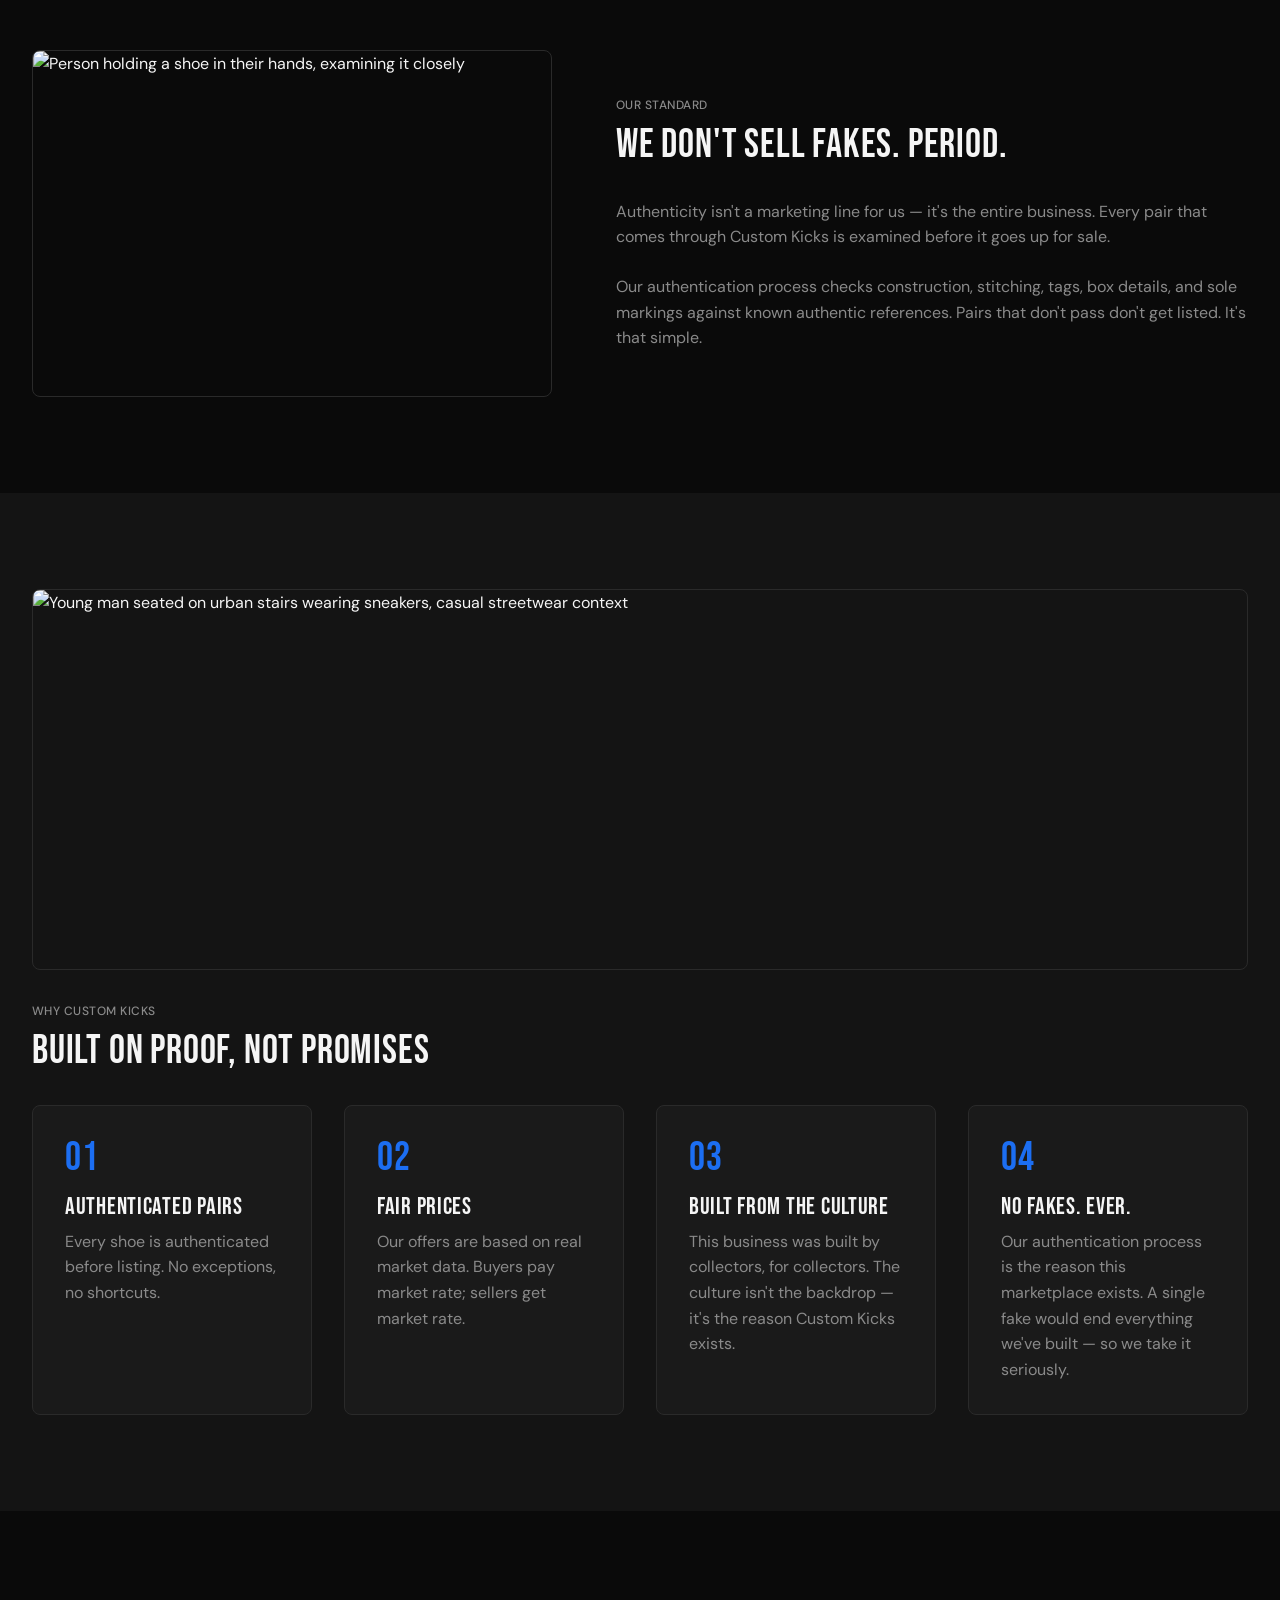
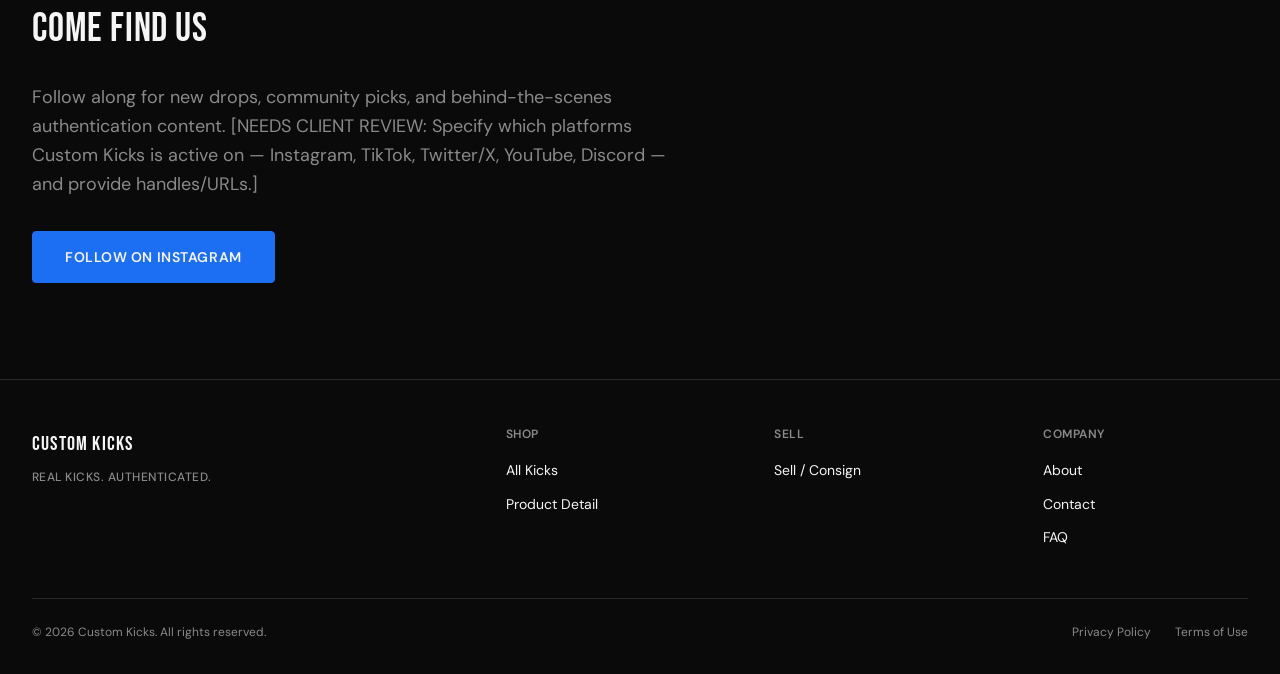
==== commit 8c289356: "Update shoeheads to sneakerheads across Home and About pages" ====
--- a/pages/about/about.html
+++ b/pages/about/about.html
@@ -83,7 +83,7 @@
     <!-- Image: Position 23 — green and black Nike athletic shoe on dark background -->
     <section class="about-hero">
       <div class="about-hero__inner container">
-        <h1 class="about-hero__h1">Built by Shoeheads, for Shoeheads</h1>
+        <h1 class="about-hero__h1">Built by Sneakerheads, for Sneakerheads</h1>
       </div>
     </section>
 
